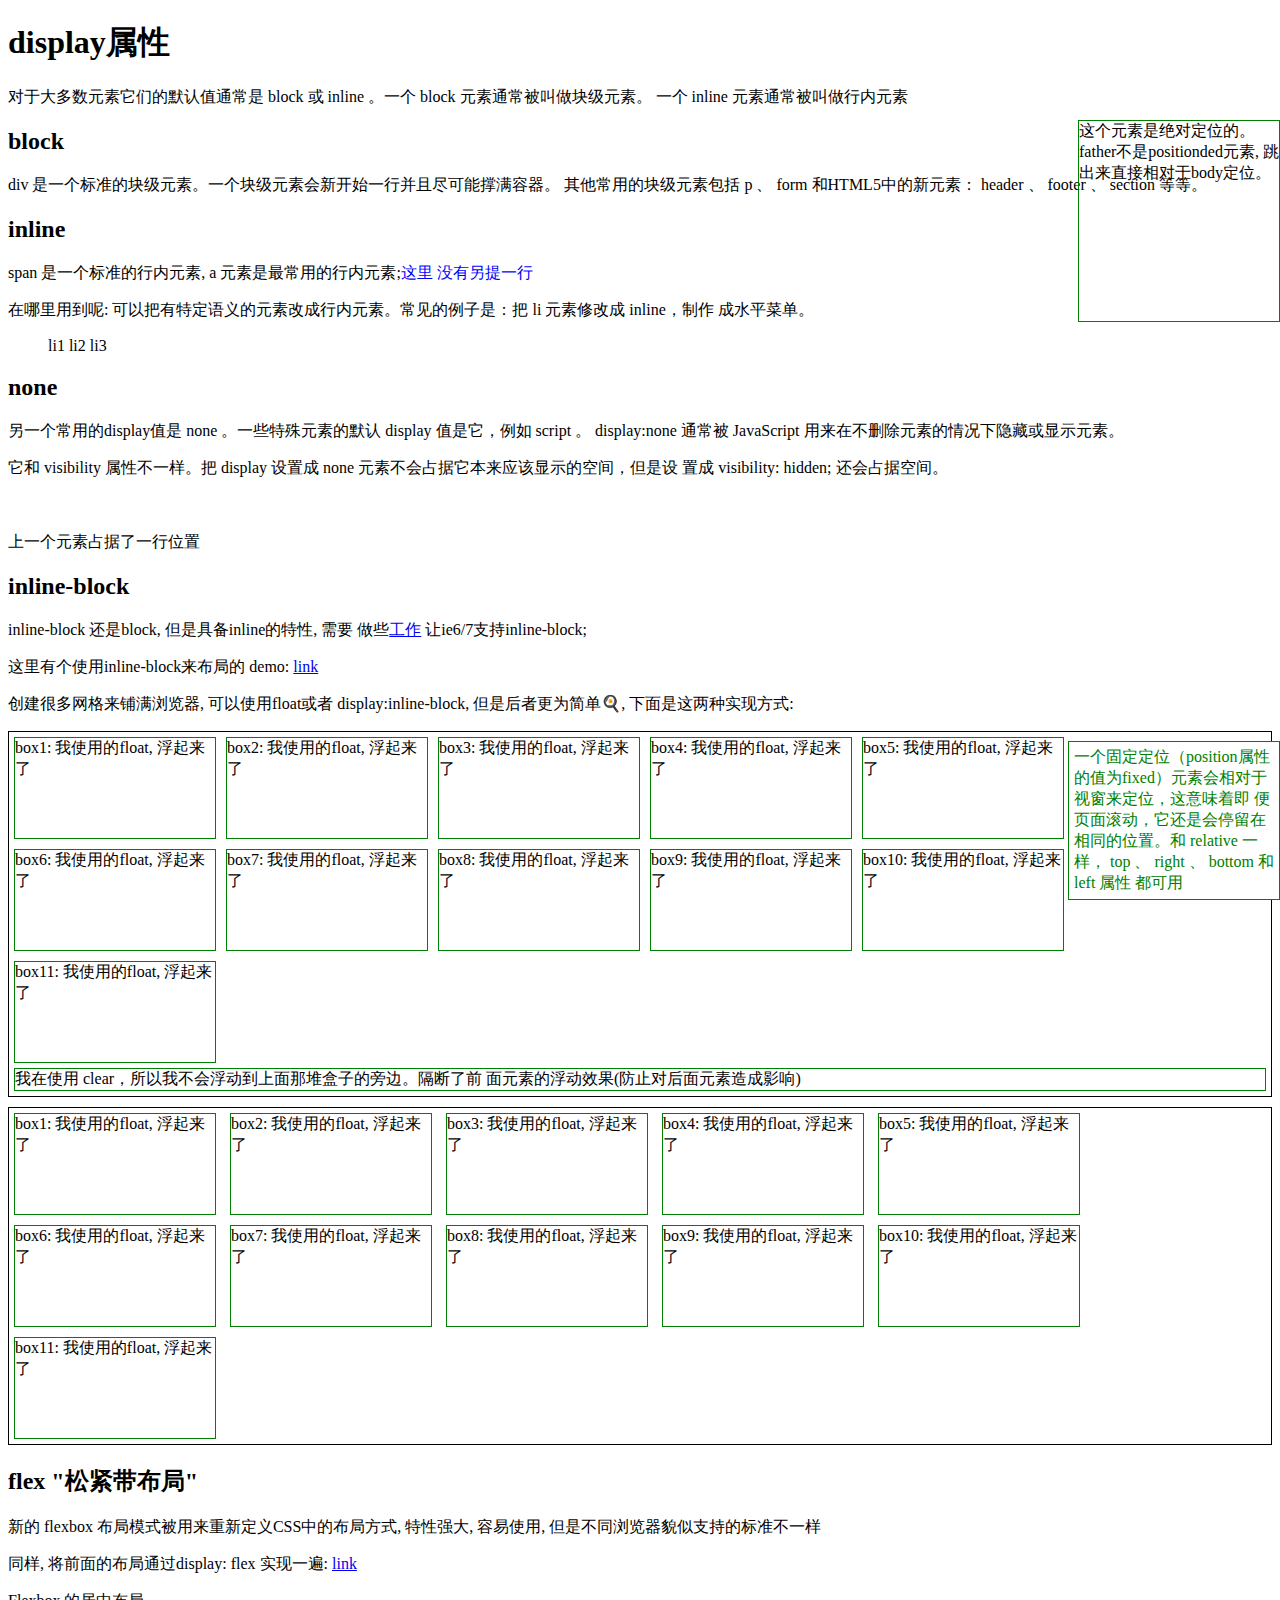
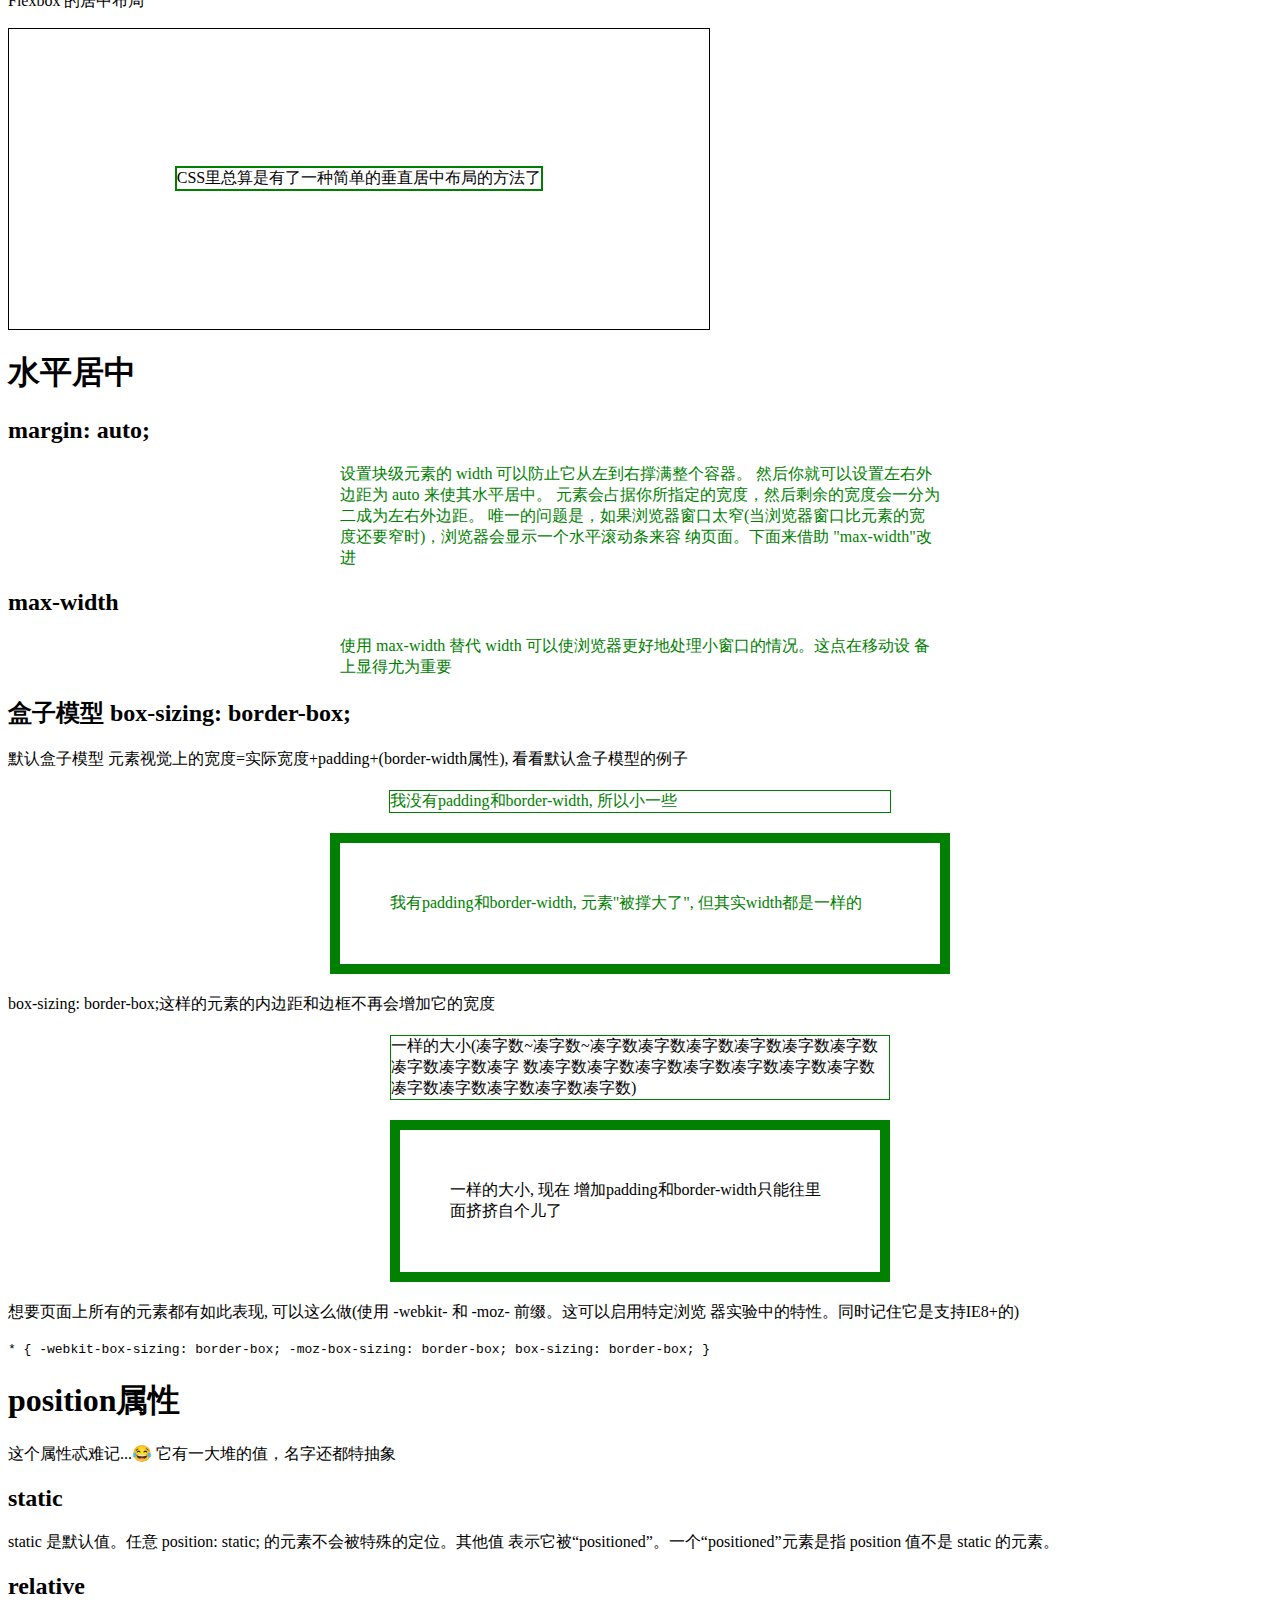
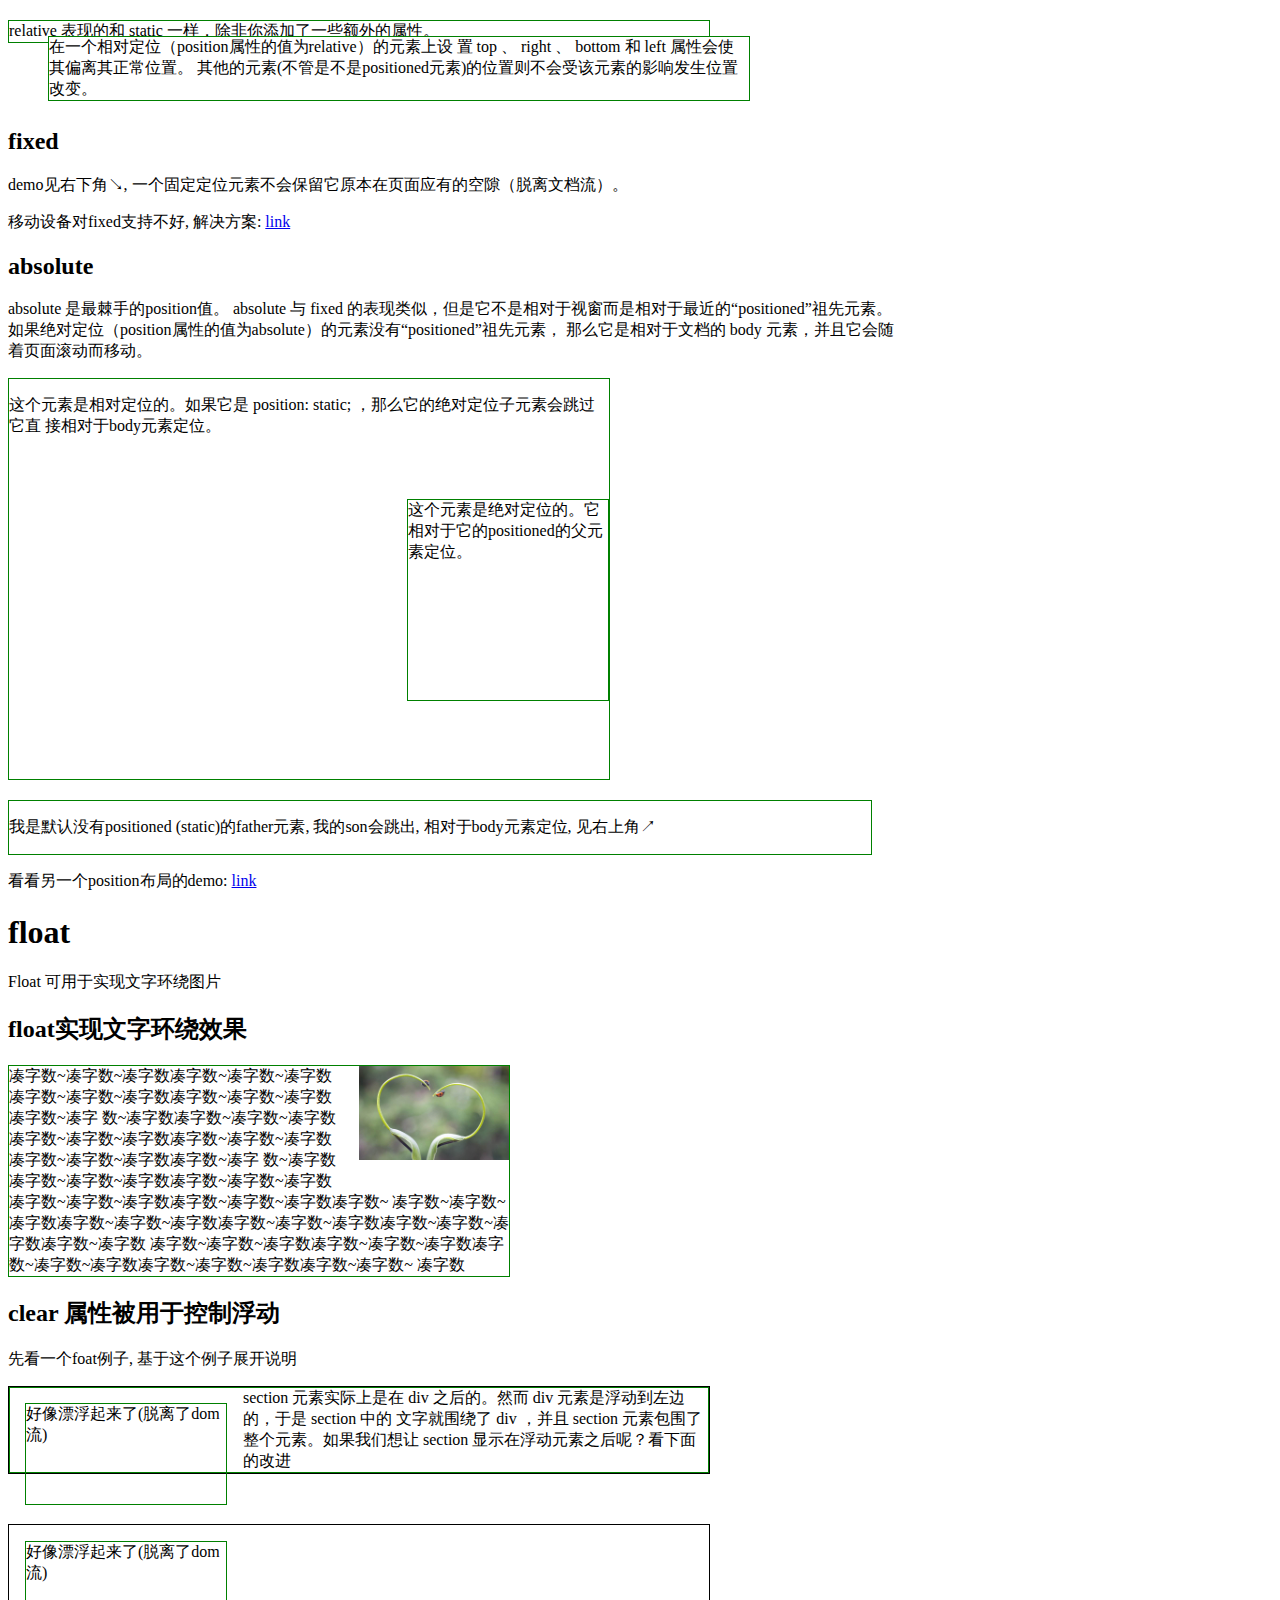
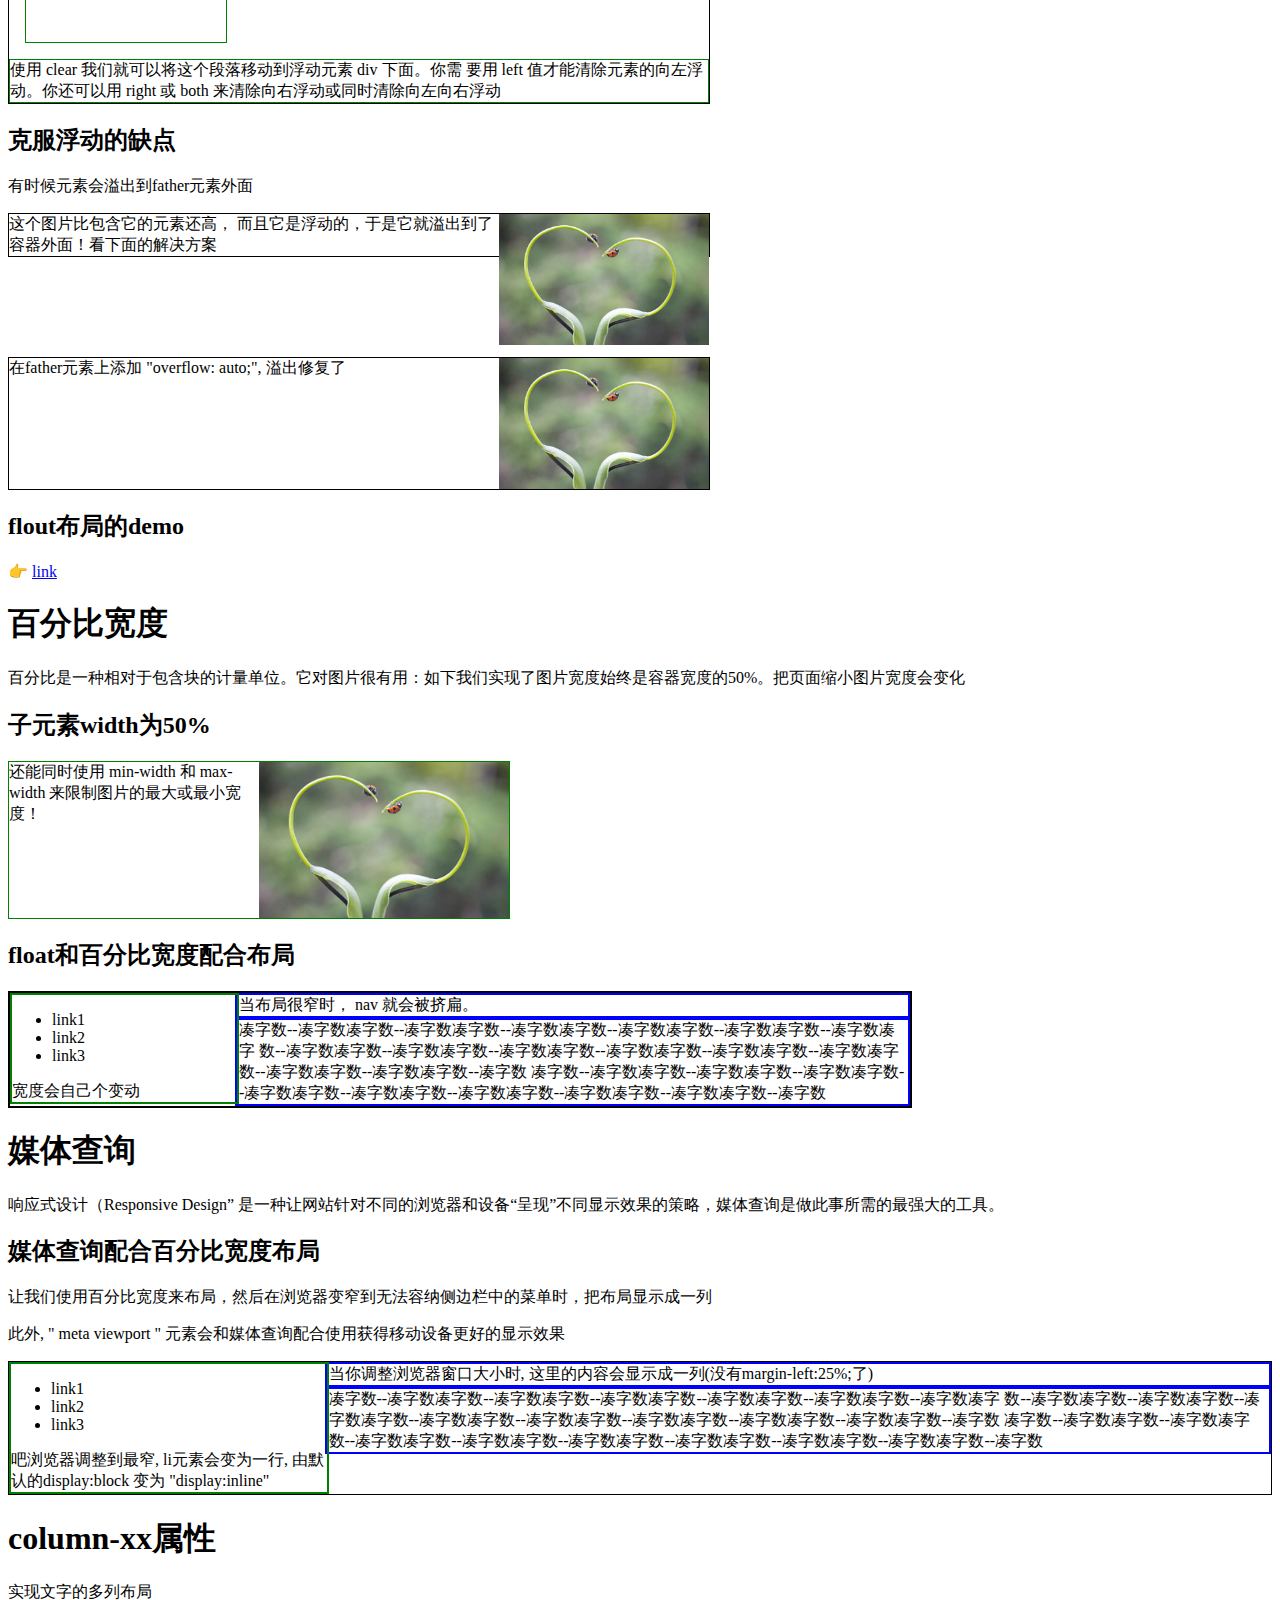
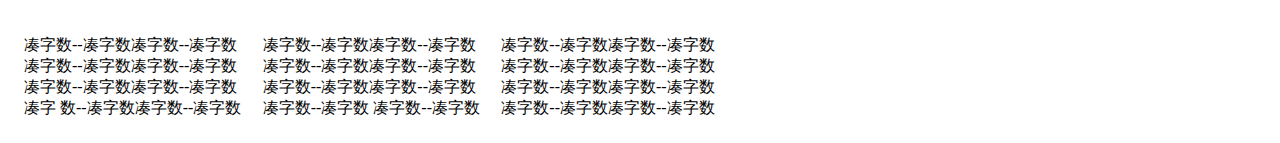
==== index.html @ 92ca5833 "init" ====
<!DOCTYPE html>
<html lang="en">
<head>
  <meta charset="UTF-8">
  <title>CSS Layout</title>
  <link rel="stylesheet" href="./index.css">
</head>
<body>
  <div class="demo1">
    <h1>display属性</h1>
    <p>对于大多数元素它们的默认值通常是 block 或 inline 。一个 block 元素通常被叫做块级元素。
      一个 inline 元素通常被叫做行内元素</p>

    <h2>block</h2>
    <p>div 是一个标准的块级元素。一个块级元素会新开始一行并且尽可能撑满容器。
      其他常用的块级元素包括 p 、 form 和HTML5中的新元素： header 、 footer 、 section 等等。</p>

    <h2>inline</h2>
    <span>span 是一个标准的行内元素, a 元素是最常用的行内元素;</span><span style="color: blue;">这里
      没有另提一行</span>
    <p>在哪里用到呢: 可以把有特定语义的元素改成行内元素。常见的例子是：把 li 元素修改成 inline，制作
      成水平菜单。</p>
    <ul>
      <li style="display: inline;">li1</li>
      <li style="display: inline;">li2</li>
      <li style="display: inline;">li3</li>
    </ul>

    <h2>none</h2>
    <p>另一个常用的display值是 none 。一些特殊元素的默认 display 值是它，例如 script 。
      display:none 通常被 JavaScript 用来在不删除元素的情况下隐藏或显示元素。</p>
    <p>它和 visibility 属性不一样。把 display 设置成 none 元素不会占据它本来应该显示的空间，但是设
      置成 visibility: hidden; 还会占据空间。</p>
    <p style="display: none;">我不会显示, 而且不会占据位置</p>
    <p style="visibility: hidden;">我不会显示, 但是会占据位置</p>
    <p>上一个元素占据了一行位置</p>

    <h2>inline-block</h2>
    <p>inline-block 还是block, 但是具备inline的特性, 需要
      做些<a href="https://blog.mozilla.org/webdev/2009/02/20/cross-browser-inline-block/">工作</a>
      让ie6/7支持inline-block;
    </p>
    <p>这里有个使用inline-block来布局的 demo: <a href="./inline-block-layout.html">link</a></p>
    <p>创建很多网格来铺满浏览器, 可以使用float或者 display:inline-block, 但是后者更为简单🍳, 下面是这两种实现方式:</p>
    <div style="border: 1px solid black;" class="use-float">
      <div style="border: 1px solid green;width: 200px; height: 100px; margin: 5px;" class="box">box1: 我使用的float, 浮起来了</div>
      <div style="border: 1px solid green;width: 200px; height: 100px; margin: 5px;" class="box">box2: 我使用的float, 浮起来了</div>
      <div style="border: 1px solid green;width: 200px; height: 100px; margin: 5px;" class="box">box3: 我使用的float, 浮起来了</div>
      <div style="border: 1px solid green;width: 200px; height: 100px; margin: 5px;" class="box">box4: 我使用的float, 浮起来了</div>
      <div style="border: 1px solid green;width: 200px; height: 100px; margin: 5px;" class="box">box5: 我使用的float, 浮起来了</div>
      <div style="border: 1px solid green;width: 200px; height: 100px; margin: 5px;" class="box">box6: 我使用的float, 浮起来了</div>
      <div style="border: 1px solid green;width: 200px; height: 100px; margin: 5px;" class="box">box7: 我使用的float, 浮起来了</div>
      <div style="border: 1px solid green;width: 200px; height: 100px; margin: 5px;" class="box">box8: 我使用的float, 浮起来了</div>
      <div style="border: 1px solid green;width: 200px; height: 100px; margin: 5px;" class="box">box9: 我使用的float, 浮起来了</div>
      <div style="border: 1px solid green;width: 200px; height: 100px; margin: 5px;" class="box">box10: 我使用的float, 浮起来了</div>
      <div style="border: 1px solid green;width: 200px; height: 100px; margin: 5px;" class="box">box11: 我使用的float, 浮起来了</div>
      <div style="border: 1px solid green; margin: 5px;" class="after-box">我在使用 clear，所以我不会浮动到上面那堆盒子的旁边。隔断了前
        面元素的浮动效果(防止对后面元素造成影响)</div>
    </div>
    <div style="border: 1px solid black; margin-top: 10px;" class="use-inline-block">
        <div style="border: 1px solid green;width: 200px; height: 100px; margin: 5px;" class="box2">box1: 我使用的float, 浮起来了</div>
        <div style="border: 1px solid green;width: 200px; height: 100px; margin: 5px;" class="box2">box2: 我使用的float, 浮起来了</div>
        <div style="border: 1px solid green;width: 200px; height: 100px; margin: 5px;" class="box2">box3: 我使用的float, 浮起来了</div>
        <div style="border: 1px solid green;width: 200px; height: 100px; margin: 5px;" class="box2">box4: 我使用的float, 浮起来了</div>
        <div style="border: 1px solid green;width: 200px; height: 100px; margin: 5px;" class="box2">box5: 我使用的float, 浮起来了</div>
        <div style="border: 1px solid green;width: 200px; height: 100px; margin: 5px;" class="box2">box6: 我使用的float, 浮起来了</div>
        <div style="border: 1px solid green;width: 200px; height: 100px; margin: 5px;" class="box2">box7: 我使用的float, 浮起来了</div>
        <div style="border: 1px solid green;width: 200px; height: 100px; margin: 5px;" class="box2">box8: 我使用的float, 浮起来了</div>
        <div style="border: 1px solid green;width: 200px; height: 100px; margin: 5px;" class="box2">box9: 我使用的float, 浮起来了</div>
        <div style="border: 1px solid green;width: 200px; height: 100px; margin: 5px;" class="box2">box10: 我使用的float, 浮起来了</div>
        <div style="border: 1px solid green;width: 200px; height: 100px; margin: 5px;" class="box2">box11: 我使用的float, 浮起来了</div>
    </div>

    <h2>flex "松紧带布局"</h2>
    <p>新的 flexbox 布局模式被用来重新定义CSS中的布局方式, 特性强大, 容易使用, 但是不同浏览器貌似支持的标准不一样</p>
    <p>同样, 将前面的布局通过display: flex 实现一遍: <a href="./flexbox-layout.html">link</a></p>
    <p> Flexbox 的居中布局</p>
    <div style="border: 1px solid black; max-width: 700px;" class="flex-center">
      <div style="border: 2px solid green;">CSS里总算是有了一种简单的垂直居中布局的方法了</div>
    </div>
  </div>
  <div class="demo2">
    <h1>水平居中</h1>

    <h2>margin: auto;</h2>
    <div class="one"><p>设置块级元素的 width 可以防止它从左到右撑满整个容器。
      然后你就可以设置左右外边距为 auto 来使其水平居中。
      元素会占据你所指定的宽度，然后剩余的宽度会一分为二成为左右外边距。
      唯一的问题是，如果浏览器窗口太窄(当浏览器窗口比元素的宽度还要窄时)，浏览器会显示一个水平滚动条来容
      纳页面。下面来借助 "max-width"改进
    </p></div>

    <h2>max-width</h2>
    <div class="two"><p>使用 max-width 替代 width 可以使浏览器更好地处理小窗口的情况。这点在移动设
      备上显得尤为重要</p></div>

    <h2>盒子模型  box-sizing: border-box;</h2>
    <p>默认盒子模型 元素视觉上的宽度=实际宽度+padding+(border-width属性), 看看默认盒子模型的例子</p>
    <div class="three">我没有padding和border-width, 所以小一些</div>
    <div class="four">我有padding和border-width, 元素"被撑大了", 但其实width都是一样的</div>
    <p>box-sizing: border-box;这样的元素的内边距和边框不再会增加它的宽度</p>
    <div class="five">一样的大小(凑字数~凑字数~凑字数凑字数凑字数凑字数凑字数凑字数凑字数凑字数凑字
      数凑字数凑字数凑字数凑字数凑字数凑字数凑字数凑字数凑字数凑字数凑字数凑字数)</div>
    <div class="six">一样的大小, 现在 增加padding和border-width只能往里面挤挤自个儿了</div>
    <p>想要页面上所有的元素都有如此表现, 可以这么做(使用 -webkit- 和 -moz- 前缀。这可以启用特定浏览
      器实验中的特性。同时记住它是支持IE8+的)</p>
    <code>* {
        -webkit-box-sizing: border-box;
           -moz-box-sizing: border-box;
                box-sizing: border-box;
      }</code>
  </div>
  <div class="demo3">
    <h1>position属性</h1>
    这个属性忒难记...😂
    它有一大堆的值，名字还都特抽象

    <h2>static</h2>
    <div class="static">static 是默认值。任意 position: static; 的元素不会被特殊的定位。其他值
      表示它被“positioned”。一个“positioned”元素是指 position 值不是 static 的元素。</div>

    <h2>relative</h2>
    <div class="relative1">relative 表现的和 static 一样，除非你添加了一些额外的属性。</div>
    <div class="relative2">在一个相对定位（position属性的值为relative）的元素上设
      置 top 、 right 、 bottom 和 left 属性会使其偏离其正常位置。
      其他的元素(不管是不是positioned元素)的位置则不会受该元素的影响发生位置改变。</div>

    <h2>fixed</h2>
    <p>demo见右下角↘, 一个固定定位元素不会保留它原本在页面应有的空隙（脱离文档流）。</p>
    <div class="fixed">一个固定定位（position属性的值为fixed）元素会相对于视窗来定位，这意味着即
      便页面滚动，它还是会停留在相同的位置。和 relative 一样， top 、 right 、 bottom 和 left 属性
      都可用</div>
    <p>移动设备对fixed支持不好, 解决方案: <a href="http://bradfrost.com/blog/mobile/fixed-position/">link</a></p>

    <h2>absolute</h2>
    <p style="max-width: 900px;">absolute 是最棘手的position值。 
      absolute 与 fixed 的表现类似，但是它不是相对于视窗而是相对于最近的“positioned”祖先元素。
      如果绝对定位（position属性的值为absolute）的元素没有“positioned”祖先元素，
      那么它是相对于文档的 body 元素，并且它会随着页面滚动而移动。
    </p>
    <div class="absolute-relative"><p>
        这个元素是相对定位的。如果它是 position: static; ，那么它的绝对定位子元素会跳过它直
        接相对于body元素定位。
      </p>
      <div class="absolute">这个元素是绝对定位的。它相对于它的positioned的父元素定位。</div>
    </div>
    <div style="border: 1px solid green; margin: 20px 400px 0 0;"><!-- margin只有三个值: 上 左右 下 -->
      <p>我是默认没有positioned (static)的father元素, 我的son会跳出, 相对于body元素定位, 见右上角↗</p>
      <div class="absolute">这个元素是绝对定位的。father不是positionded元素, 跳出来直接相对于body定位。</div>
    </div>
    <p>看看另一个position布局的demo: <a href="./position-layout.html">link</a></p>
  </div>
  <div class="demo4">
    <h1>float</h1>
    <p>Float 可用于实现文字环绕图片</p>

    <h2>float实现文字环绕效果</h2>
    <div style="max-width: 500px;border: 1px solid green; margin-top: 20px;">
      <img class="image2" src="./timg.jpg" alt="" width="30%">
      凑字数~凑字数~凑字数凑字数~凑字数~凑字数凑字数~凑字数~凑字数凑字数~凑字数~凑字数凑字数~凑字
      数~凑字数凑字数~凑字数~凑字数凑字数~凑字数~凑字数凑字数~凑字数~凑字数凑字数~凑字数~凑字数凑字数~凑字
      数~凑字数凑字数~凑字数~凑字数凑字数~凑字数~凑字数凑字数~凑字数~凑字数凑字数~凑字数~凑字数凑字数~
      凑字数~凑字数~凑字数凑字数~凑字数~凑字数凑字数~凑字数~凑字数凑字数~凑字数~凑字数凑字数~凑字数
      凑字数~凑字数~凑字数凑字数~凑字数~凑字数凑字数~凑字数~凑字数凑字数~凑字数~凑字数凑字数~凑字数~
      凑字数
    </div>

    <h2>clear 属性被用于控制浮动</h2>
    <p>先看一个foat例子, 基于这个例子展开说明</p>

    <div style="max-width: 700px; border: 1px solid black;">
      <div style="border: 1px solid green;" class="box">好像漂浮起来了(脱离了dom流)</div>
      <section style="border: 1px solid green;"> section 元素实际上是在 div 之后的。然而 div 元素是浮动到左边的，于是 section 中的
        文字就围绕了 div ，并且 section 元素包围了整个元素。如果我们想让 section 显示在浮动元素之后呢？看下面的改进</section>
    </div>
    <div style="max-width: 700px; margin-top: 50px; border: 1px solid black;">
        <div style="border: 1px solid green;" class="box2">好像漂浮起来了(脱离了dom流)</div>
        <section class="after-box" style="border: 1px solid green;"> 使用 clear 我们就可以将这个段落移动到浮动元素 div 下面。你需
          要用 left 值才能清除元素的向左浮动。你还可以用 right 或 both 来清除向右浮动或同时清除向左向右浮动</section>
    </div>

    <h2>克服浮动的缺点</h2>
    <p>有时候元素会溢出到father元素外面</p>

    <div style="border: black solid 1px; max-width: 700px;" >
      <img style="float: right;" src="./timg.jpg" alt="" width="30%">
      <div>这个图片比包含它的元素还高， 而且它是浮动的，于是它就溢出到了容器外面！看下面的解决方案 
      </div>
    </div>
    <div class="clear-fix" style="border: black solid 1px; max-width: 700px; margin-top: 100px;" >
      <img style="float: right;" src="./timg.jpg" alt="" width="30%">
      <div>在father元素上添加 "overflow: auto;", 溢出修复了 
      </div>
    </div>

    <h2>flout布局的demo</h2>
    👉 <a href="./float-layout.html">link</a>
  </div>
  <div class="demo5">
    <h1>百分比宽度</h1>
    <p>百分比是一种相对于包含块的计量单位。它对图片很有用：如下我们实现了图片宽度始终是容器宽度的50%。把页面缩小图片宽度会变化</p>

    <h2>子元素width为50%</h2>
    <article style="border: green 1px solid;" class="clear-fix">
      <img src="./timg.jpg" alt="">
      还能同时使用 min-width 和 max-width 来限制图片的最大或最小宽度！
    </article>

    <h2>float和百分比宽度配合布局</h2>
    <div style="border: 2px solid black;" class="container">
      <nav style="border: 2px solid green">
        <ul>
          <li>link1</li>
          <li>link2</li>
          <li>link3</li>
        </ul>
        宽度会自己个变动
      </nav>
      <section style="border: 2px solid blue;">当布局很窄时， nav 就会被挤扁。</section>
      <section style="border: 2px solid blue;">凑字数--凑字数凑字数--凑字数凑字数--凑字数凑字数--凑字数凑字数--凑字数凑字数--凑字数凑字
        数--凑字数凑字数--凑字数凑字数--凑字数凑字数--凑字数凑字数--凑字数凑字数--凑字数凑字数--凑字数凑字数--凑字数凑字数--凑字数
        凑字数--凑字数凑字数--凑字数凑字数--凑字数凑字数--凑字数凑字数--凑字数凑字数--凑字数凑字数--凑字数凑字数--凑字数凑字数--凑字数
      </section>
    </div>
  </div>
  <div class="demo6">
    <h1>媒体查询</h1>
    <p>响应式设计（Responsive Design” 是一种让网站针对不同的浏览器和设备“呈现”不同显示效果的策略，媒体查询是做此事所需的最强大的工具。</p>

    <h2>媒体查询配合百分比宽度布局</h2>
    <p>让我们使用百分比宽度来布局，然后在浏览器变窄到无法容纳侧边栏中的菜单时，把布局显示成一列</p>
    <p>此外, " meta viewport " 元素会和媒体查询配合使用获得移动设备更好的显示效果</p>
    <div style="border: 1px solid black;" class="container">
      <nav style="border: 2px solid green">
        <ul>
          <li>link1</li>
          <li>link2</li>
          <li>link3</li>
        </ul>
        吧浏览器调整到最窄, li元素会变为一行, 由默认的display:block 变为 "display:inline"
      </nav>
      <section style="border: 2px solid blue;">当你调整浏览器窗口大小时, 这里的内容会显示成一列(没有margin-left:25%;了)</section>
      <section style="border: 2px solid blue;">凑字数--凑字数凑字数--凑字数凑字数--凑字数凑字数--凑字数凑字数--凑字数凑字数--凑字数凑字
        数--凑字数凑字数--凑字数凑字数--凑字数凑字数--凑字数凑字数--凑字数凑字数--凑字数凑字数--凑字数凑字数--凑字数凑字数--凑字数
        凑字数--凑字数凑字数--凑字数凑字数--凑字数凑字数--凑字数凑字数--凑字数凑字数--凑字数凑字数--凑字数凑字数--凑字数凑字数--凑字数
      </section>
    </div>
  </div>
  <div class="demo7">
    <h1>column-xx属性</h1>
    <p>实现文字的多列布局</p>

    <div class="three-column">
        凑字数--凑字数凑字数--凑字数凑字数--凑字数凑字数--凑字数凑字数--凑字数凑字数--凑字数凑字
        数--凑字数凑字数--凑字数凑字数--凑字数凑字数--凑字数凑字数--凑字数凑字数--凑字数凑字数--凑字数凑字数--凑字数凑字数--凑字数
        凑字数--凑字数凑字数--凑字数凑字数--凑字数凑字数--凑字数凑字数--凑字数凑字数--凑字数凑字数--凑字数凑字数--凑字数凑字数--凑字数
    </div>
  </div>
</body>
</html>
---- index.css ----
.demo1 .use-float .box {
  float: left;
  width: 200px;
  height: 100px;
  margin: 1em;
}
.demo1 .use-float .after-box {
  clear: left;
}

.demo1 .use-inline-block .box2 {
  display: inline-block;
  width: 200px;
  height: 100px;
  margin: 5px;
}

.demo1 .flex-center {
  height: 300px;
  display: -webkit-flex;
  display:         flex;
  -webkit-align-items: center;
          align-items: center;
  -webkit-justify-content: center;
          justify-content: center;
}

.demo2 .one p {
  width: 600px;
  margin: 0 auto;
  color: green;
}

.demo2 .two p {
  max-width: 600px;
  margin: 0 auto;
  color: green;
}

.demo2 .three {
  width: 500px;
  margin: 20px auto;
  color: green;
  border: 1px solid green; /* 这里设置border宽度是为了看出区别, 对比; 请当作没有设置好了 */
}

.demo2 .four {
  width: 500px;
  margin: 20px auto;
  padding: 50px;
  color: green;
  border: 1px solid green;
  border-width: 10px; /* 覆盖border中的2px */
}

.demo2 .five {
  width: 500px;
  margin: 20px auto;
  border: solid green 1px;
  -webkit-box-sizing: border-box;
     -moz-box-sizing: border-box;
          box-sizing: border-box;
}

.demo2 .six {
  width: 500px;
  margin: 20px auto;
  padding: 50px;
  border: solid green 1px;
  border-width: 10px;
  -webkit-box-sizing: border-box;
     -moz-box-sizing: border-box;
          box-sizing: border-box;
}

.static {
  position: static;/* 默认值 */
}

.relative1 {
  border: 1px solid green;
  position: relative;
  width: 700px;
}
.relative2 {
  border: 1px solid green;
  position: relative;
  top: -7px;/* 和顶部距离 相对于正常位置来说 */
  left: 40px;/* 和左边距离 相对于正常位置来说 */
  background-color: white;
  width: 700px;
}

.fixed {
  position: fixed;
  bottom: 0;
  right: 0;
  width: 200px;
  background-color: white;
  border: 1px solid green;
  color: green;
  padding: 5px;
}

.absolute-relative {
  position: relative;
  width: 600px;
  height: 400px;
  border: 1px solid green;
}
.absolute {
  position: absolute;
  top: 120px;
  right: 0;
  width: 200px;
  height: 200px;
  border: 1px solid green;
}

.image2 {
  float: right;
  margin: 0 0 1em 1em;
}

.demo4 .box {
  float: left;
  width: 200px;
  height: 100px;
  margin: 1em;
}

.demo4 .box2 {
  float: left;
  width: 200px;
  height: 100px;
  margin: 1em;
}
.demo4 .after-box {
  clear: left;
}

.demo4 .clear-fix {
  overflow: auto;
  /* zoom: 1; */ /* 支持ie6 */
}

.demo5 .clear-fix {
  overflow: auto;
  max-width: 500px;
}
.demo5 img {
  float: right;
  width: 50%;/* father元素的50% */
}

.demo5 .container nav {
  float: left;
  width: 25%;
}
.demo5 .container section {
  margin-left: 25%
}
.demo5 .container {
  overflow: auto;/* 解决溢出问题 */
  max-width: 900px;
}

@media screen and (min-width: 600px) {
  .demo6 .container nav {
    float: left;
    width: 25%;
  }
  .demo6 .container section {
    margin-left: 25%
  }
  .demo6 .container {
    overflow: auto;/* 解决溢出问题 */
  }
}
@media screen and (max-width:599px) {
  nav li {
    display: inline;
  }
}

.demo7 .three-column {
  padding: 1em;
  -moz-column-count: 3;
  -moz-column-gap: 1em;
  -webkit-column-count: 3;
  -webkit-column-gap: 1em;
  column-count: 3;
  column-gap: 1em;

  max-width: 700px;
}
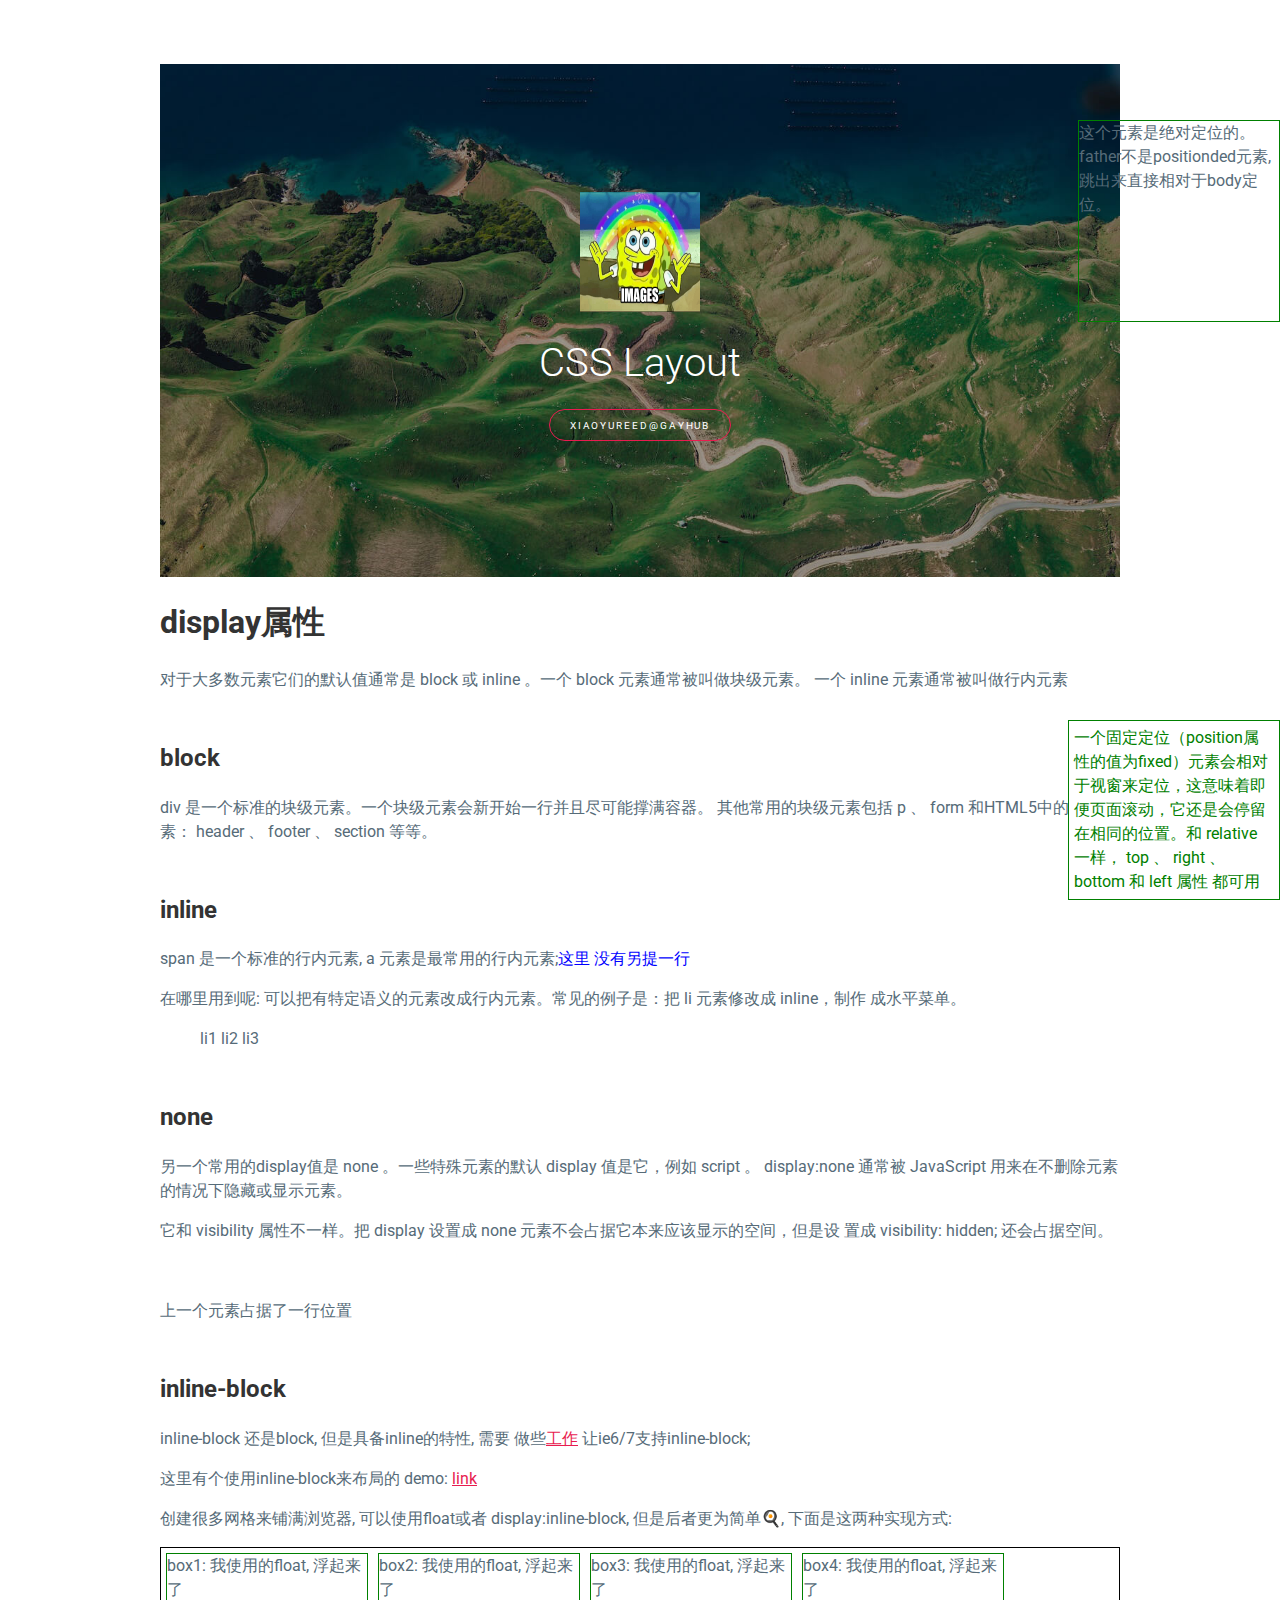
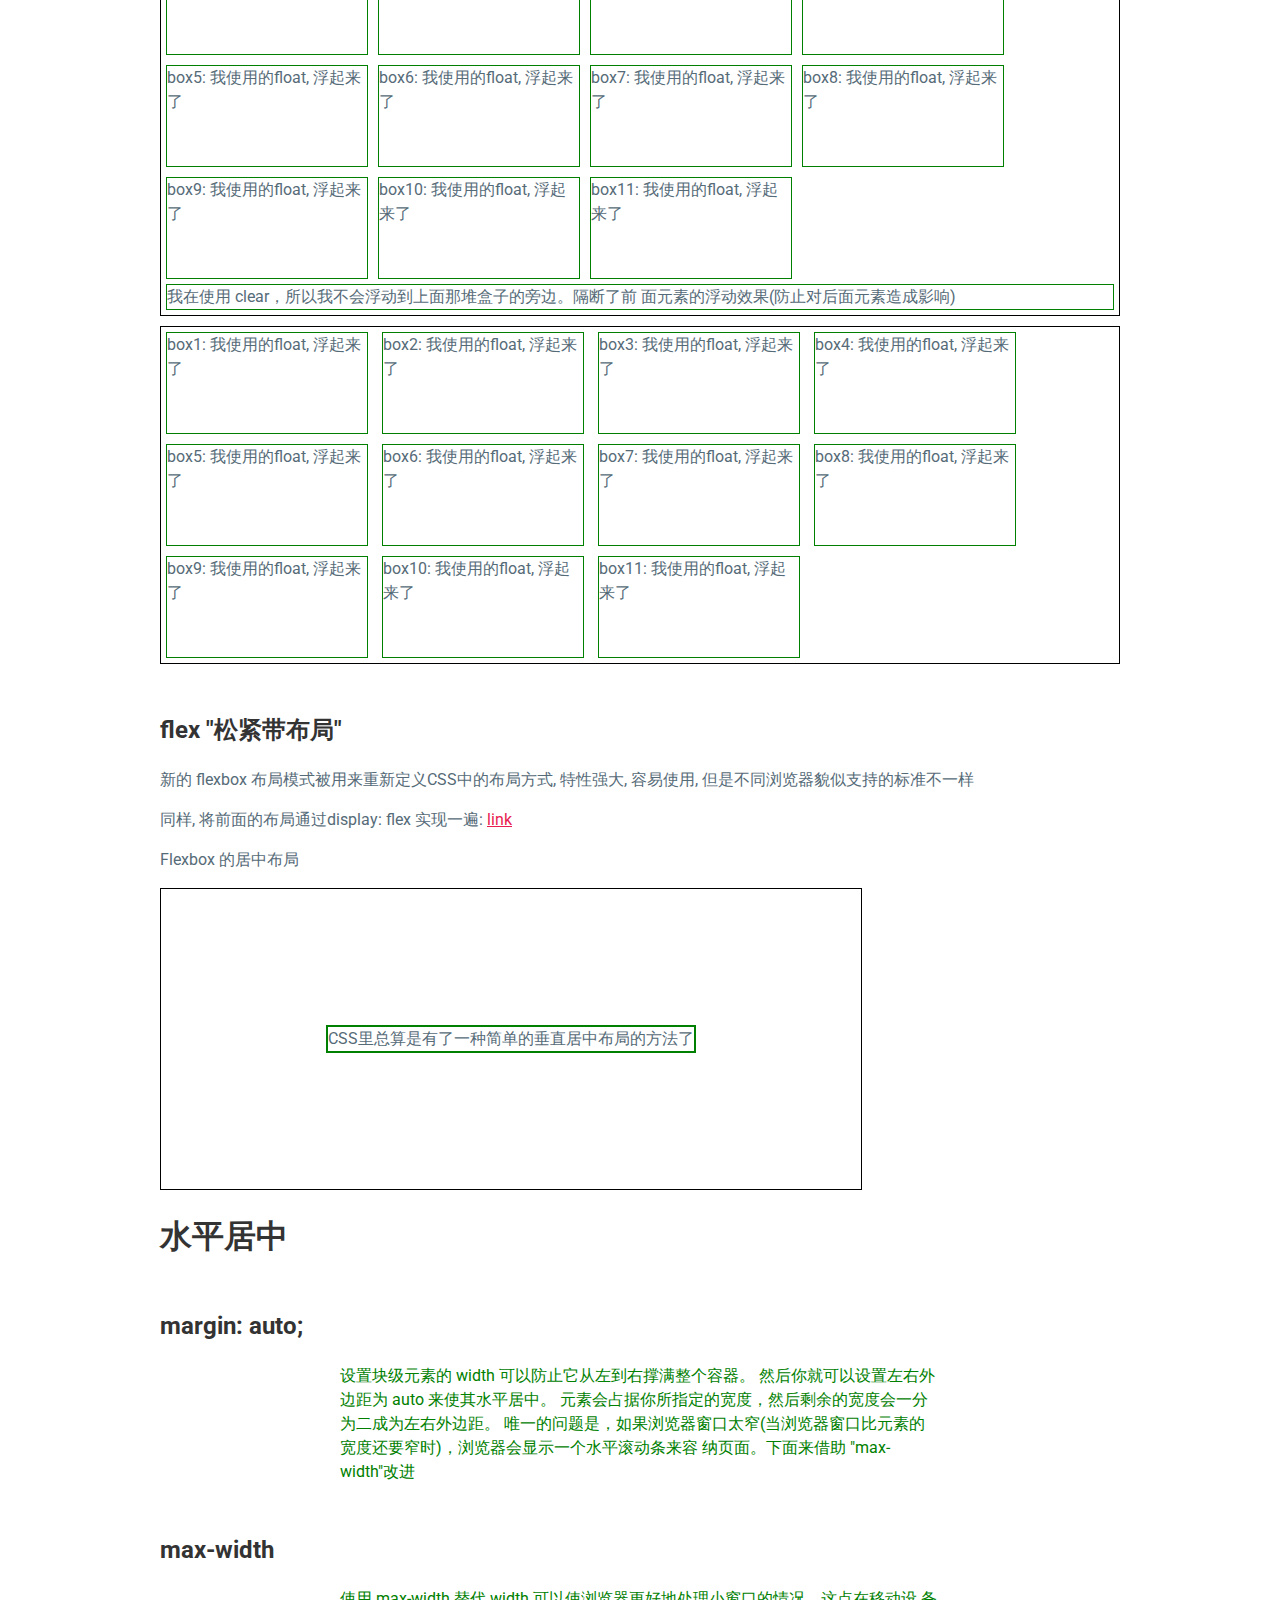
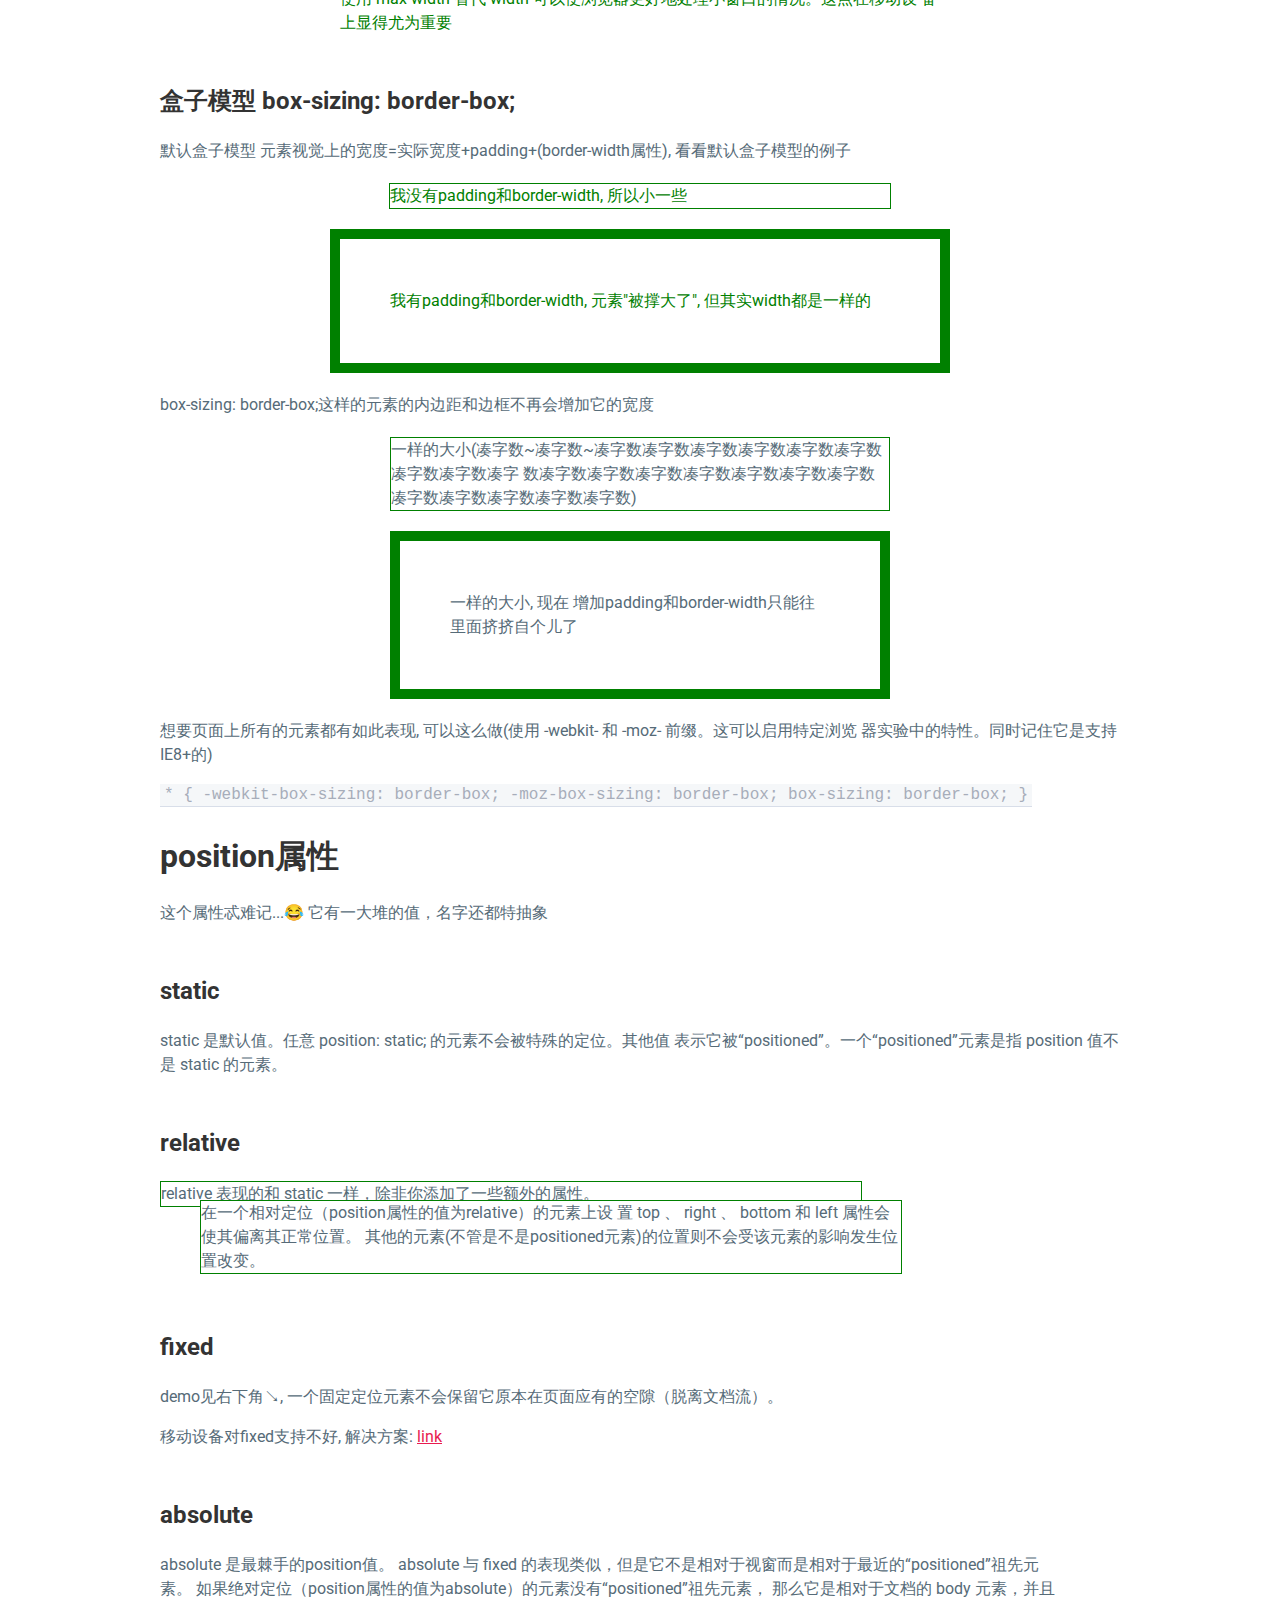
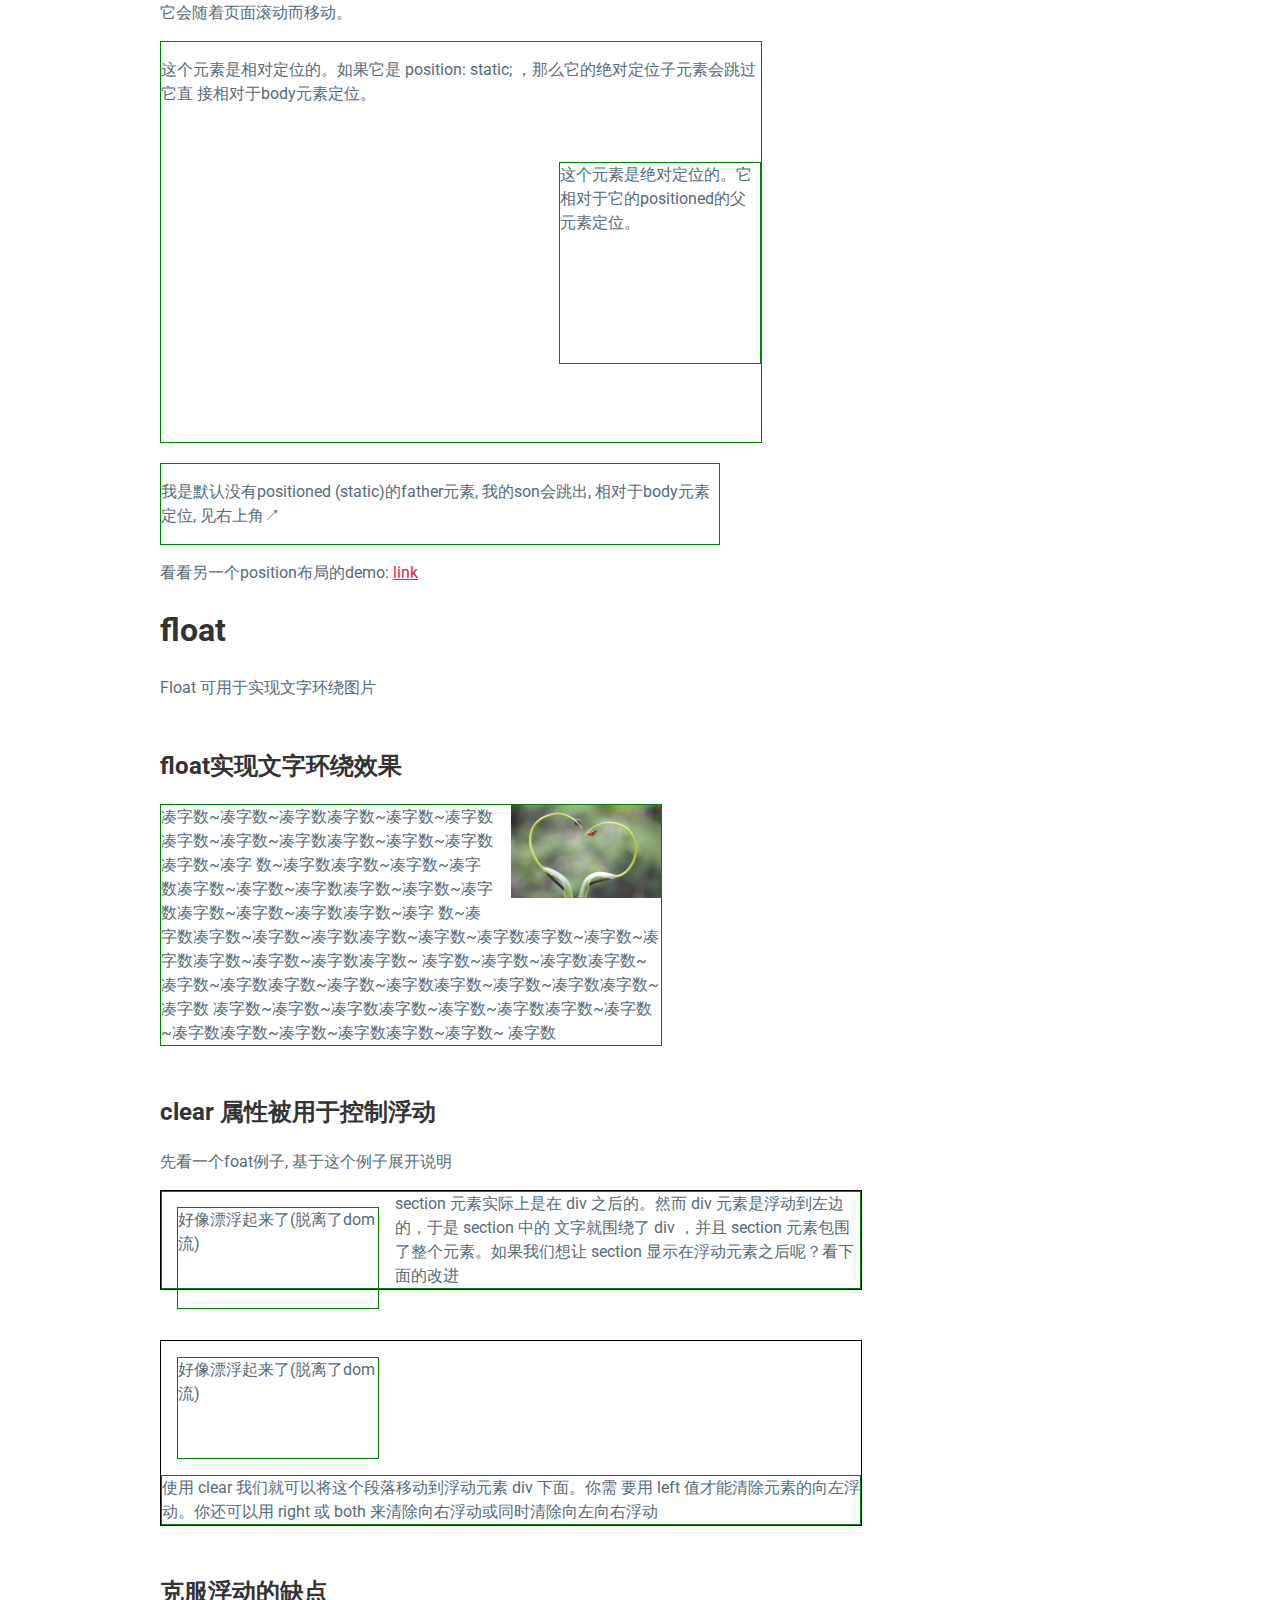
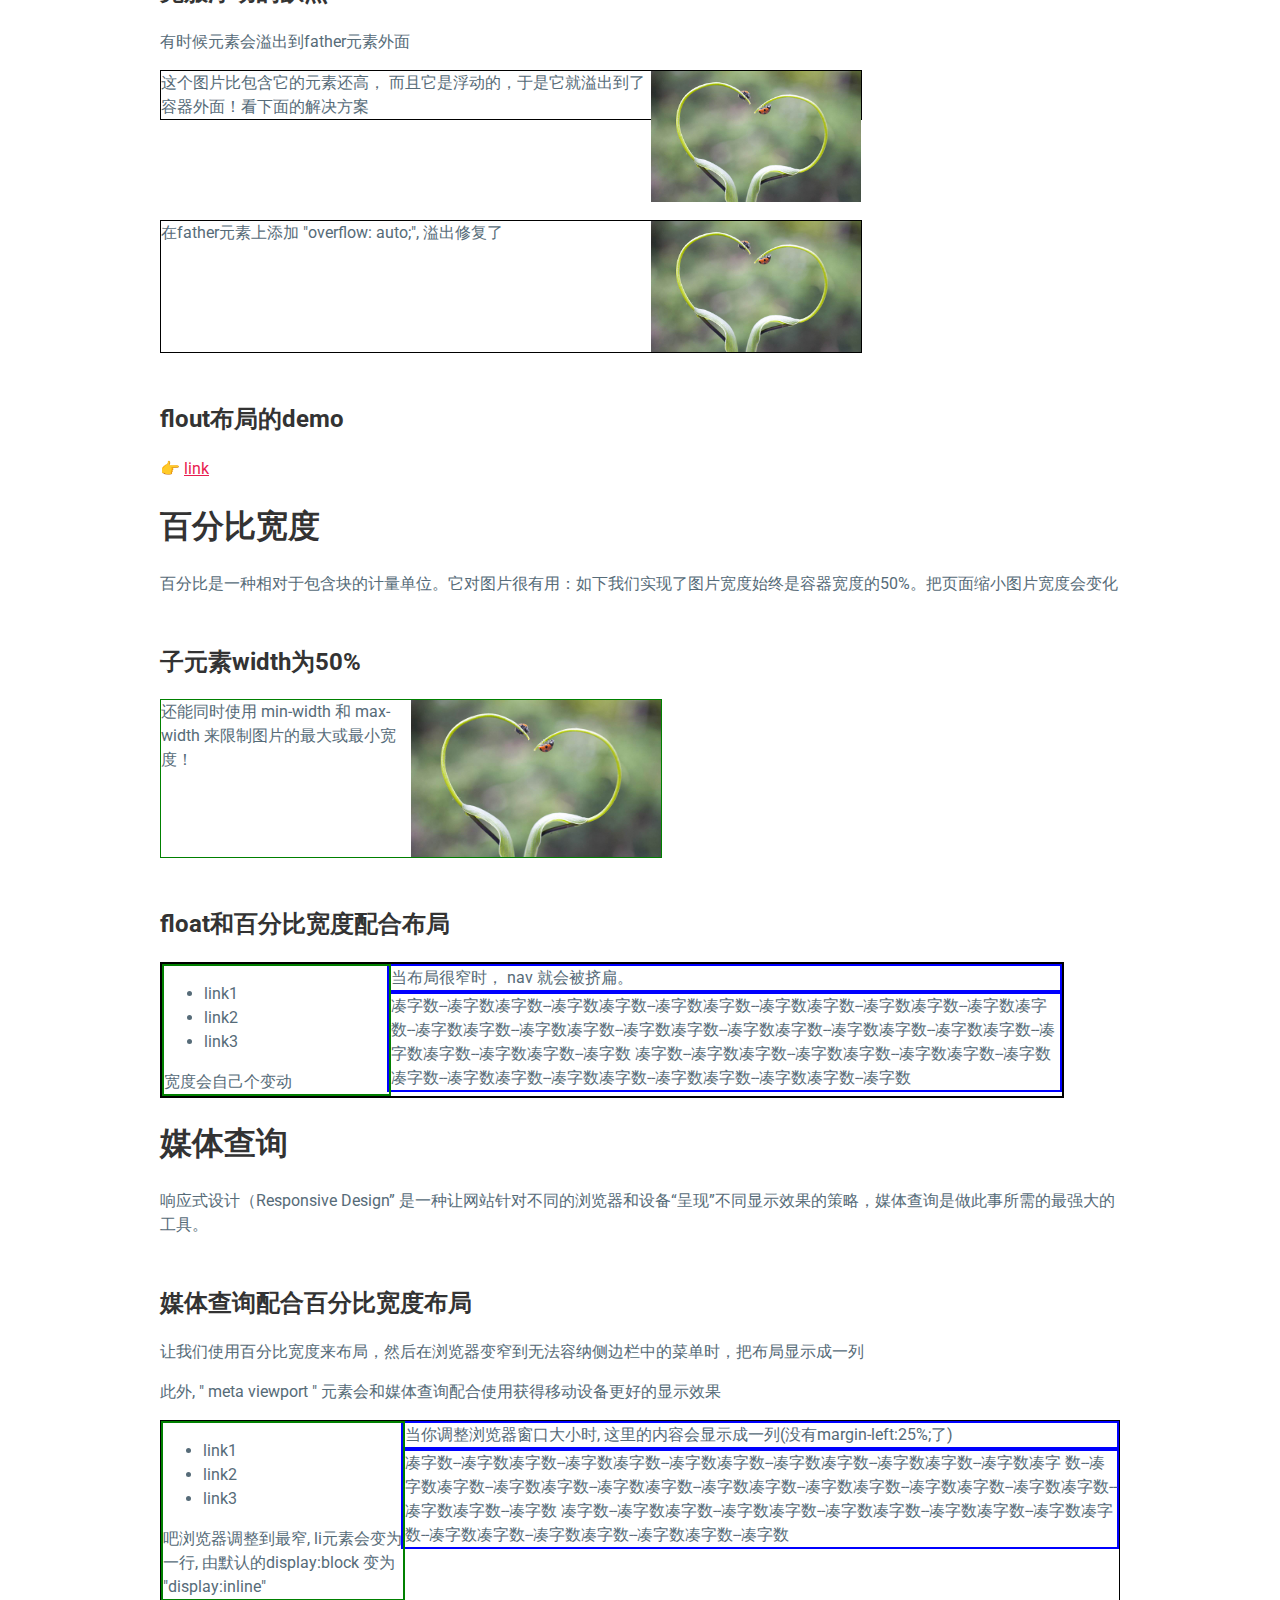
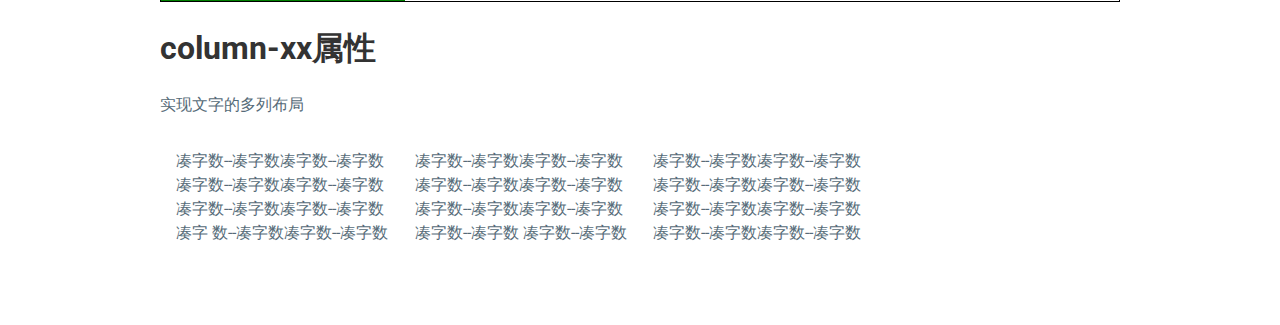
==== commit 520da0c9: "beatify" ====
--- a/index.html
+++ b/index.html
@@ -3,9 +3,17 @@
 <head>
   <meta charset="UTF-8">
   <title>CSS Layout</title>
+  <meta name="viewport" content="width=device-width, initial-scale=1">
   <link rel="stylesheet" href="./index.css">
 </head>
 <body>
+  <header>
+    <img id="logo" src="logo.png" >
+    <h1>CSS Layout</h1>
+    <p>
+      <a target="_blank" href="https://github.com/xiaoyureed">xiaoyureed@gayhub</a>
+    </p>
+  </header>
   <div class="demo1">
     <h1>display属性</h1>
     <p>对于大多数元素它们的默认值通常是 block 或 inline 。一个 block 元素通常被叫做块级元素。
--- a/index.css
+++ b/index.css
@@ -1,3 +1,102 @@
+@import 'https://fonts.googleapis.com/css?family=Roboto:300,400,500';
+
+body {
+  margin: 0 auto;
+  max-width: 60em;
+  /* 'Courier New', Courier, monospace */
+  /* font-family: 'Franklin Gothic Medium', 'Arial Narrow', Arial, sans-serif; */
+  /* customize font, import by `@import` */
+  font-family: "Roboto", "Helvetica", "Arial", sans-serif;
+  line-height: 1.5;
+  padding: 4em 1em;
+  /* default */
+  font-size: 16px;
+  /* color: #555; */
+  color: #566b78;
+}
+
+h2 {
+  /* em: 相对于 parent 的 font size */
+  margin-top: 1em;
+  padding-top: 1em;
+}
+
+h1,
+h2,
+strong {
+  color: #333;
+}
+
+code,
+pre {
+  /* background: #eee; */
+  background: #f5f7f9;
+  border-bottom: 1px solid #d8dee9;
+  color: #a7adba;
+}
+code {
+  padding: 2px 4px;
+  /* 先对于 parent 下的其他 child文本 来说 */
+  vertical-align: text-bottom;
+}
+pre {
+  padding: 1em;
+  border-left: 2px solid #69c;
+}
+
+a {
+  color: #e81c4f;
+}
+
+header {
+  background-color: #263d36;
+  background-image: url("header.jpg");
+  background-position: center top;
+  background-repeat: no-repeat;
+  /* 
+  contain: 缩小图片来适应元素的尺寸
+  cover: 扩展图片来填满元素
+  10px 11px: 调整图片到指定大小
+  50% 100%: 调整图片到指定大小，百分比相对于包含元素的尺寸
+   */
+  background-size: cover;
+  line-height: 1.2;
+  /* vw: 相对于视口的宽度 */
+  padding: 10vw 2em;
+  text-align: center;
+}
+header img {
+  display: inline-block;
+  height: 120px;
+  vertical-align: top;
+  width: 120px;
+}
+header h1 {
+  color: white;
+  font-size: 2.5em;
+  font-weight: 300;
+}
+
+header a {
+  border: 1px solid #e81c4f;
+  border-radius: 290486px;
+  color: white;
+  font-size: 0.6em;
+  letter-spacing: 0.2em;
+  padding: 1em 2em;
+  text-transform: uppercase;
+  text-decoration: none;
+  transition: none 200ms ease-out;
+  transition-property: color, background;
+}
+
+header a:hover {
+  background:  #e81c4f;
+  color: white;
+}
+
+/* ----------------------------------------------- */
+
 .demo1 .use-float .box {
   float: left;
   width: 200px;
